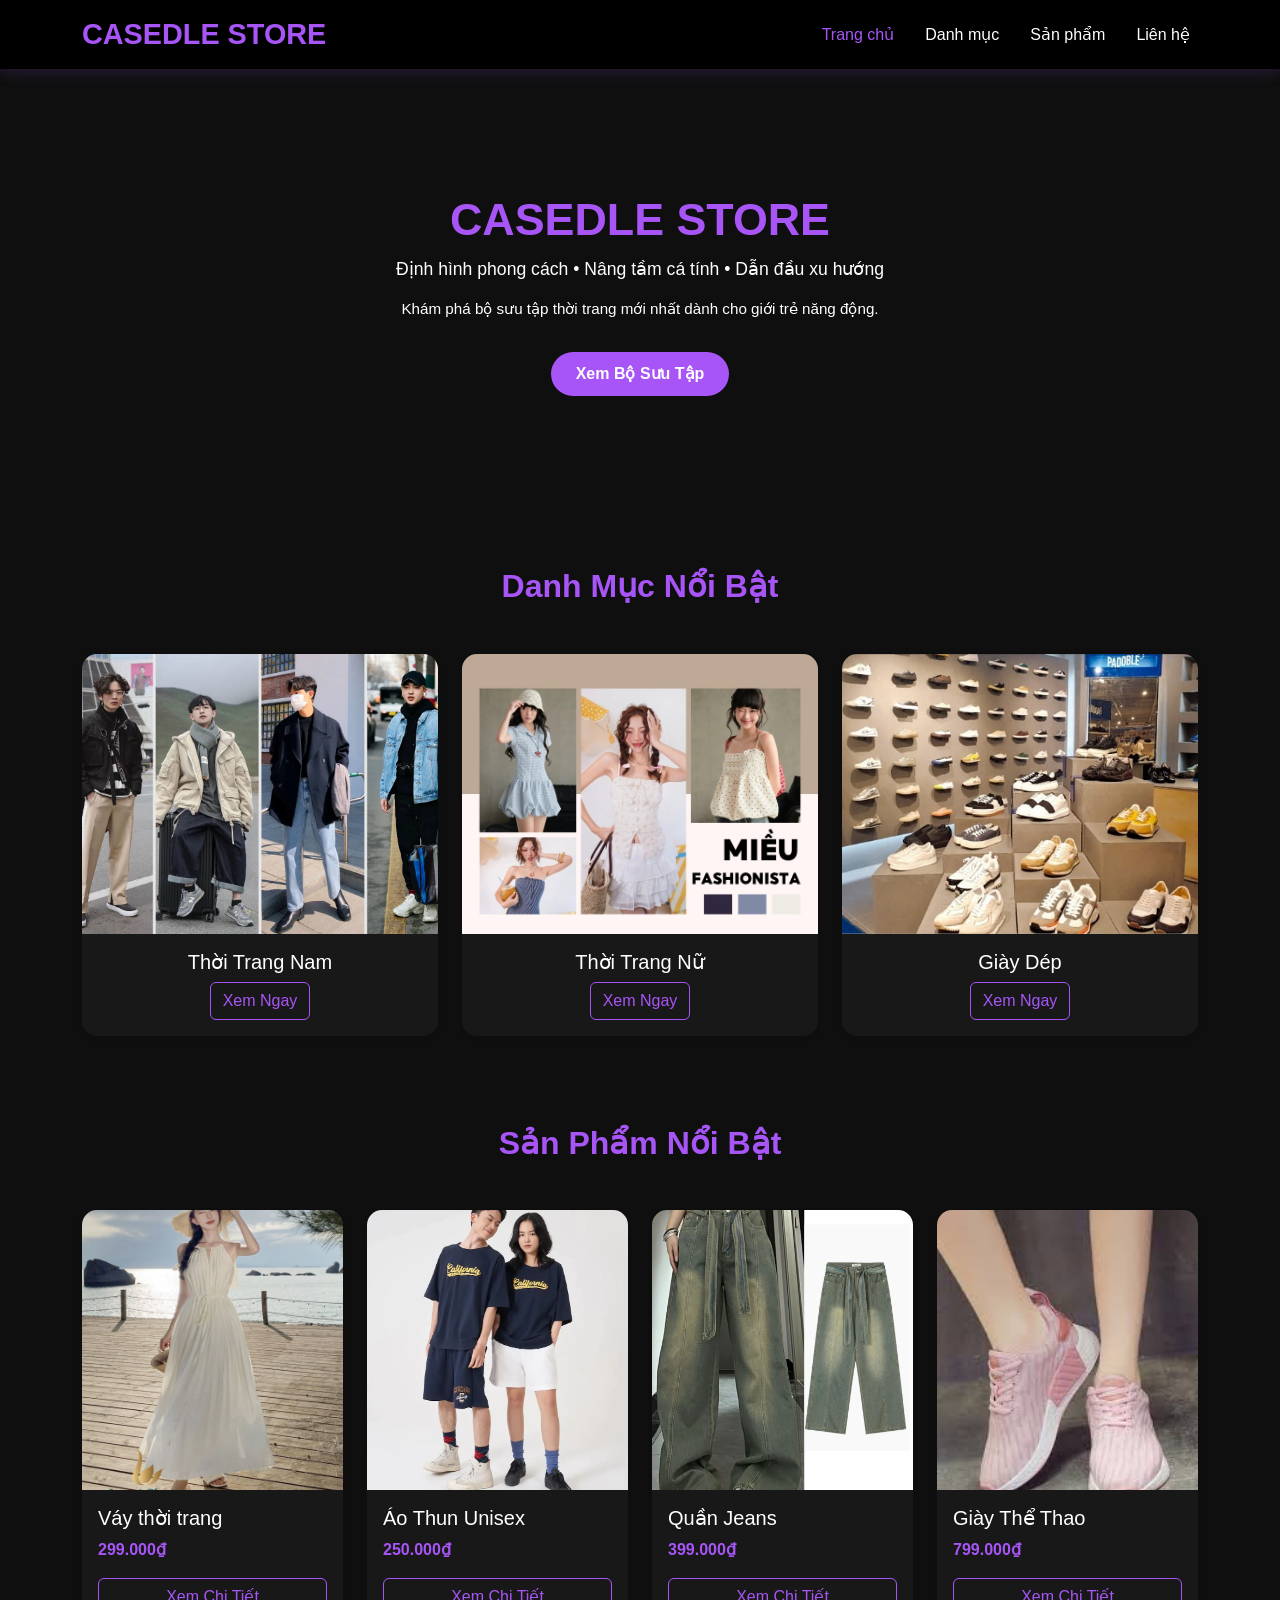
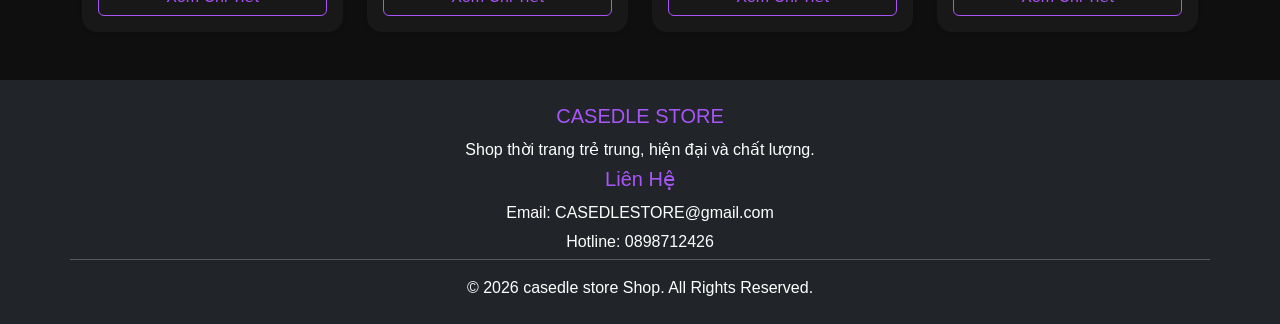
==== index.html @ e2c1ef17 "tr" ====
<!DOCTYPE html>
<html lang="vi">
<head>
    <meta charset="UTF-8">
    <meta name="viewport" content="width=device-width, initial-scale=1.0">
    <title> CASEDLE STORE</title>

    <link href="https://cdn.jsdelivr.net/npm/bootstrap@5.3.8/dist/css/bootstrap.min.css" rel="stylesheet">
    <link rel="stylesheet" href="css/style1.css">
</head>
<body>

<!-- Navbar -->
<nav class="navbar navbar-expand-lg navbar-dark bg-dark sticky-top">
    <div class="container">
        <a class="navbar-brand fw-bold" href="index.html"> CASEDLE STORE</a>

        <button class="navbar-toggler" type="button" data-bs-toggle="collapse" data-bs-target="#menu">
            <span class="navbar-toggler-icon"></span>
        </button>

        <div class="collapse navbar-collapse" id="menu">
            <ul class="navbar-nav ms-auto">
                <li class="nav-item">
                    <a class="nav-link active" href="index.html">Trang chủ</a>
                </li>

                <li class="nav-item">
                    <a class="nav-link" href="danhmuc.html">Danh mục</a>
                </li>

                <li class="nav-item">
                    <a class="nav-link" href="sanpham.html">Sản phẩm</a>
                </li>

                <li class="nav-item">
                    <a class="nav-link" href="lienhe.html">Liên hệ</a>
                </li>
            </ul>
        </div>
    </div>
</nav>

<!-- Banner -->
<section class="hero">
    <div class="container">
        <h1 class="display-2 fw-bold">CASEDLE STORE</h1>

        <p class="lead">
            Định hình phong cách • Nâng tầm cá tính • Dẫn đầu xu hướng
        </p>

        <p>
            Khám phá bộ sưu tập thời trang mới nhất dành cho giới trẻ năng động.
        </p>

        <a href="sanpham.html" class="btn btn-warning btn-lg mt-3">
            Xem Bộ Sưu Tập
        </a>
    </div>
</section>


<!-- Danh mục nổi bật -->
<section class="container py-5">
    <h2 class="text-center mb-5">Danh Mục Nổi Bật</h2>

    <div class="row g-4">

        <div class="col-md-4">
            <div class="card shadow-sm h-100">
                <img src="assets/images/1.webp"
                     class="card-img-top"
                     alt="Thời Trang Nam">

                <div class="card-body text-center">
                    <h5>Thời Trang Nam</h5>
                    <a href="sanpham.html" class="btn btn-dark">
                        Xem Ngay
                    </a>
                </div>
            </div>
        </div>

        <div class="col-md-4">
            <div class="card shadow-sm h-100">
                <img src="assets/images/2.jpg"
                     class="card-img-top"
                     alt="Áo Nữ">

                <div class="card-body text-center">
                    <h5>Thời Trang Nữ</h5>
                    <a href="sanpham.html" class="btn btn-dark">
                        Xem Ngay
                    </a>
                </div>
            </div>
        </div>

        <div class="col-md-4">
            <div class="card shadow-sm h-100">
                <img src="assets/images/3.jpg"
                     class="card-img-top"
                     alt="Giày">

                <div class="card-body text-center">
                    <h5>Giày Dép</h5>
                    <a href="sanpham.html" class="btn btn-dark">
                        Xem Ngay
                    </a>
                </div>
            </div>
        </div>

    </div>
</section>

<!-- Sản phẩm nổi bật -->
<section class="container pb-5">
    <h2 class="text-center mb-5">Sản Phẩm Nổi Bật</h2>

    <div class="row g-4">

        <div class="col-lg-3 col-md-6">
            <div class="card h-100 shadow-sm">
                <img src="assets/images/4.jpg"
                     class="card-img-top">

                <div class="card-body">
                    <h5>Váy thời trang</h5>
                    <p class="text-danger fw-bold">299.000₫</p>

                    <a href="chitiet.html" class="btn btn-outline-dark w-100">
                        Xem Chi Tiết
                    </a>
                </div>
            </div>
        </div>

        <div class="col-lg-3 col-md-6">
            <div class="card h-100 shadow-sm">
                <img src="assets/images/5.webp"
                     class="card-img-top">

                <div class="card-body">
                    <h5>Áo Thun Unisex</h5>
                    <p class="text-danger fw-bold">250.000₫</p>

                    <a href="chitiet.html" class="btn btn-outline-dark w-100">
                        Xem Chi Tiết
                    </a>
                </div>
            </div>
        </div>

        <div class="col-lg-3 col-md-6">
            <div class="card h-100 shadow-sm">
                <img src="assets/images/6.jpg"
                     class="card-img-top">

                <div class="card-body">
                    <h5>Quần Jeans</h5>
                    <p class="text-danger fw-bold">399.000₫</p>

                    <a href="chitiet.html" class="btn btn-outline-dark w-100">
                        Xem Chi Tiết
                    </a>
                </div>
            </div>
        </div>

        <div class="col-lg-3 col-md-6">
            <div class="card h-100 shadow-sm">
                <img src="assets/images/7.jfif"
                     class="card-img-top">

                <div class="card-body">
                    <h5>Giày Thể Thao</h5>
                    <p class="text-danger fw-bold">799.000₫</p>

                    <a href="chitiet.html" class="btn btn-outline-dark w-100">
                        Xem Chi Tiết
                    </a>
                </div>
            </div>
        </div>

    </div>
</section>

<!-- Footer -->
<footer class="bg-dark text-white py-4">
    <div class="container">

        <div class="row">

            <div class="col-md-4">
                <h5>CASEDLE STORE</h5>  
                <p>Shop thời trang trẻ trung, hiện đại và chất lượng.</p>
                <h5>Liên Hệ</h5>
               
                <p>Email: CASEDLESTORE@gmail.com</p>
                <p>Hotline: 0898712426</p>
            </div>
        <hr>

        <div class="text-center">
            © 2026 casedle store Shop. All Rights Reserved.
        </div>

    </div>
</footer>

<script src="https://cdn.jsdelivr.net/npm/bootstrap@5.3.8/dist/js/bootstrap.bundle.min.js"></script>

</body>
</html>
---- css/style1.css ----
/* ==================== TOÀN TRANG ==================== */
*{
    margin:0;
    padding:0;
    box-sizing:border-box;
}

body{
    font-family:'Segoe UI',sans-serif;
    background:#0f0f0f;
    color:white;
}

/* ==================== NAVBAR ==================== */
.navbar{
    background:#000 !important;
    box-shadow:0 2px 15px rgba(168,85,247,.2);
}

.navbar-brand{
    color:#a855f7 !important;
    font-size:1.8rem;
    font-weight:bold;
}

.nav-link{
    color:white !important;
    margin-left:15px;
    transition:.3s;
}

.nav-link:hover,
.nav-link.active{
    color:#a855f7 !important;
}

/* ==================== HERO ==================== */
.hero{
    min-height: 50vh; /* trước là 90vh */
    display: flex;
    justify-content: center;
    align-items: center;
    text-align: center;
    padding: 40px 20px;
}

.hero h1{
    font-size: 2.8rem; /* nhỏ hơn */
    color: #a855f7;
}

.hero .lead{
    font-size: 1.1rem;
    margin-top: 10px;
}

.hero p{
    font-size: 0.95rem;
    margin-bottom: 15px;
}

.hero .btn{
    padding: 10px 25px;
    font-size: 1rem;
}

/* ==================== NÚT ==================== */
.btn-warning{
    background:#a855f7;
    border:none;
    color:white;
    font-weight:bold;
    padding:12px 30px;
    border-radius:30px;
}

.btn-warning:hover{
    background:#9333ea;
    transform:translateY(-3px);
}

/* ==================== TIÊU ĐỀ ==================== */
h2{
    color:#a855f7;
    font-weight:bold;
}

/* ==================== CARD ==================== */
.card{
    background:#181818;
    border:none;
    border-radius:15px;
    overflow:hidden;
    transition:.4s;
}

.card:hover{
    transform:translateY(-10px);
    box-shadow:0 0 25px rgba(168,85,247,.4);
}

.card img{
    height:280px;
    object-fit:cover;
}

.card-body{
    color:white;
}

.card h5{
    color:#fff;
}

.text-danger{
    color:#a855f7 !important;
}

/* ==================== NÚT CARD ==================== */
.btn-dark,
.btn-outline-dark{
    border:1px solid #a855f7;
    color:#a855f7;
    background:transparent;
}

.btn-dark:hover,
.btn-outline-dark:hover{
    background:#a855f7;
    color:white;
}

/* ==================== DANH MỤC ==================== */
section{
    padding-top:40px;
}

/* ==================== FOOTER ==================== */
footer{
    background: #000;
    color: white;
    text-align: center;
    padding: 30px 0;
}

footer .col-md-4{
    margin: auto;
}

footer h5{
    color: #a855f7;
    margin-bottom: 10px;
}

footer p{
    margin-bottom: 5px;
}
/* ==================== RESPONSIVE ==================== */
@media(max-width:768px){

    .hero h1{
        font-size:2.5rem;
    }

    .hero .lead{
        font-size:1rem;
    }

    .card img{
        height:220px;
    }
}
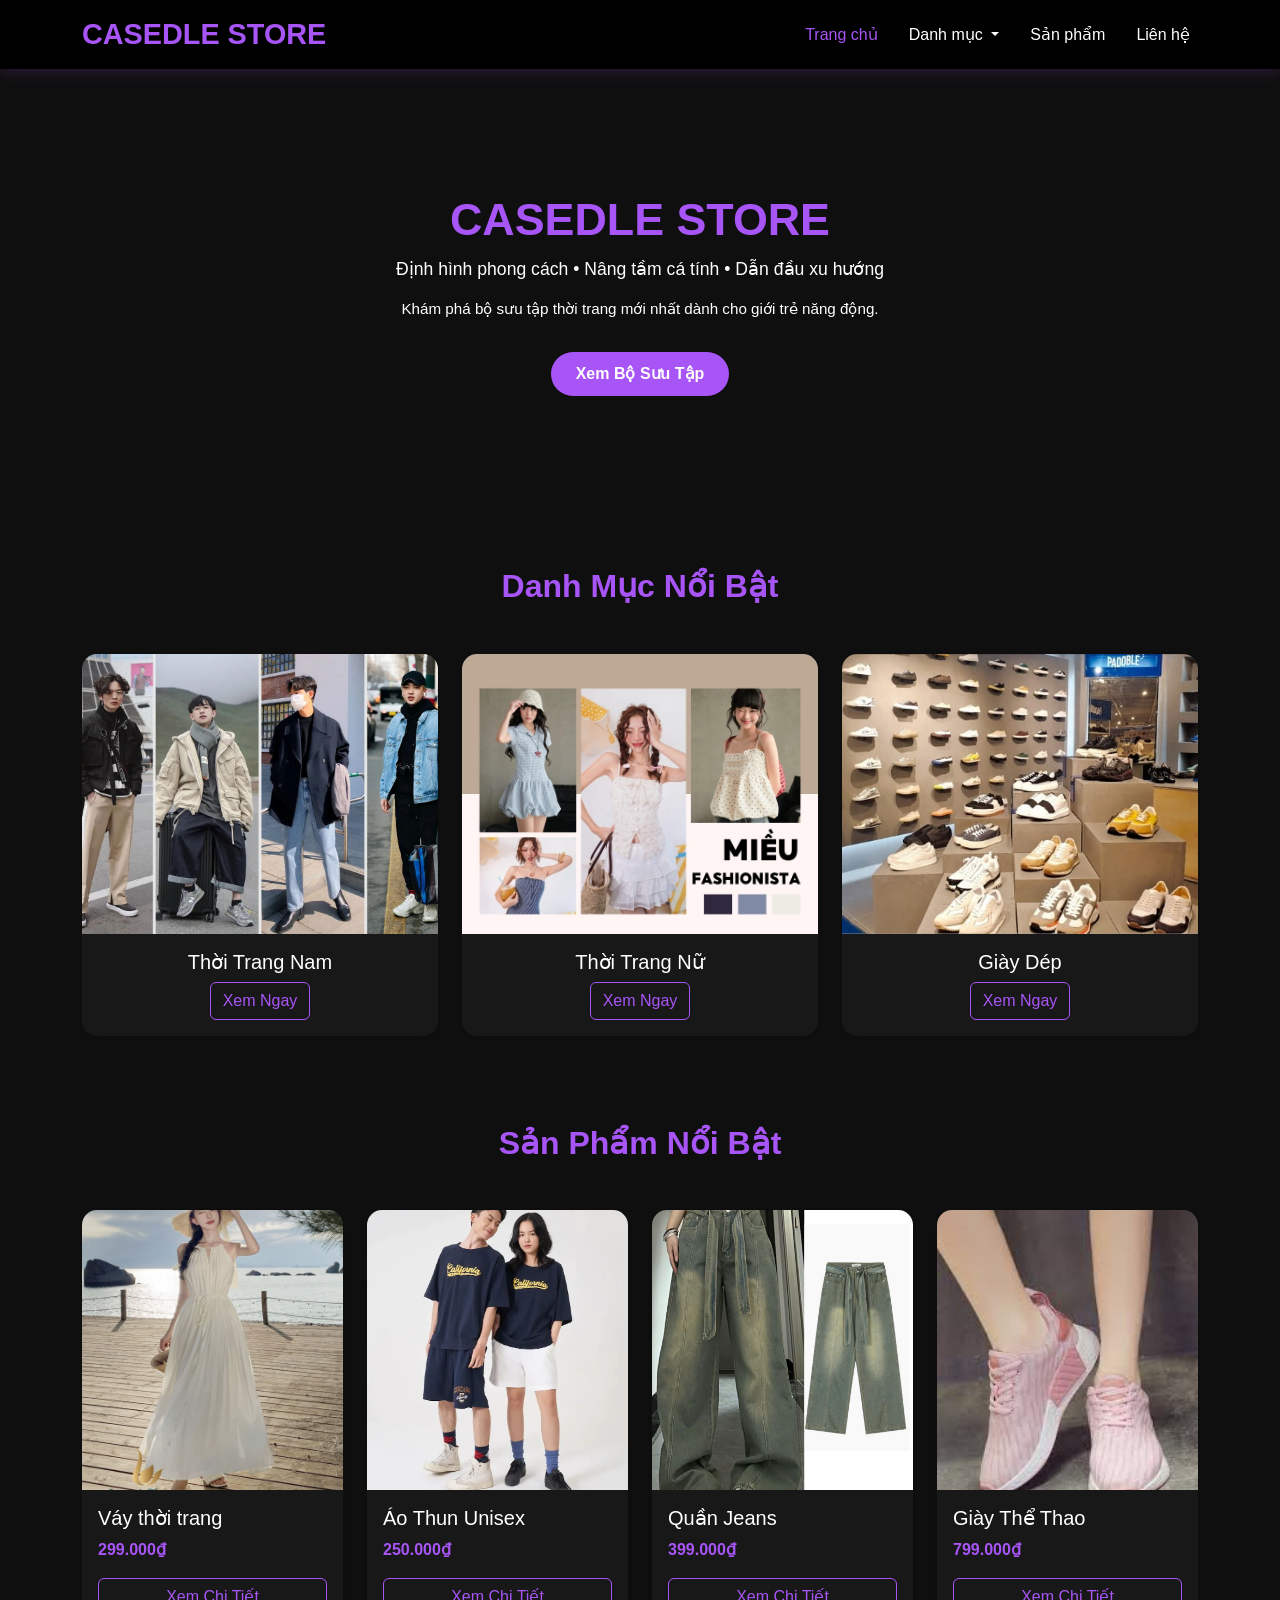
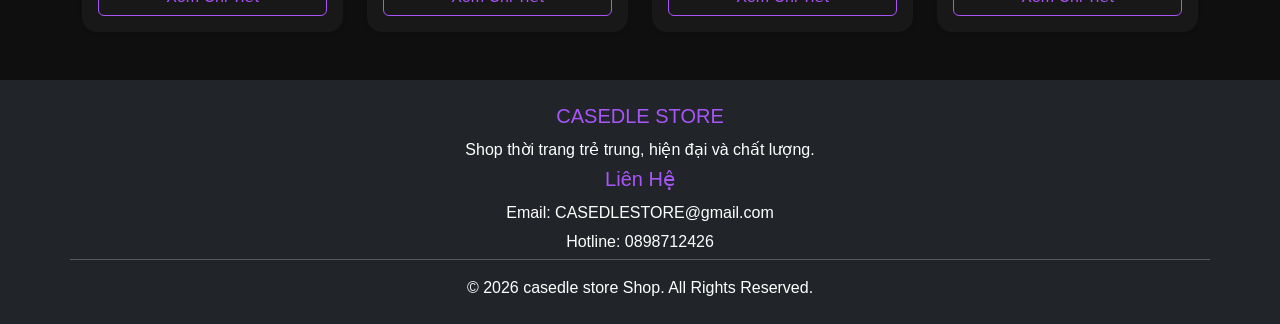
==== commit c700d1bb: "t" ====
--- a/index.html
+++ b/index.html
@@ -25,10 +25,40 @@
                     <a class="nav-link active" href="index.html">Trang chủ</a>
                 </li>
 
-                <li class="nav-item">
-                    <a class="nav-link" href="danhmuc.html">Danh mục</a>
-                </li>
-
+               <li class="nav-item dropdown">
+                     <a class="nav-link dropdown-toggle"
+                             href="#"
+                            role="button"
+                            data-bs-toggle="dropdown">
+                                Danh mục
+                    </a>
+
+                        <ul class="dropdown-menu">
+                            <li>
+                                <a class="dropdown-item" href="thoitrangnam.html">
+                                    Thời Trang Nam
+                                </a>
+                            </li>
+
+                            <li>
+                                <a class="dropdown-item" href="thoitrangnu.html">
+                                    Thời Trang Nữ
+                                </a>
+                            </li>
+
+                            <li>
+                                <a class="dropdown-item" href="giaydep.html">
+                                    Giày Dép
+                                </a>
+                            </li>
+
+                            <li>
+                                <a class="dropdown-item" href="phukien.html">
+                                    Phụ Kiện
+                                </a>
+                            </li>
+                        </ul>
+                    </li>
                 <li class="nav-item">
                     <a class="nav-link" href="sanpham.html">Sản phẩm</a>
                 </li>
@@ -41,7 +71,7 @@
     </div>
 </nav>
 
-<!-- Banner -->
+
 <section class="hero">
     <div class="container">
         <h1 class="display-2 fw-bold">CASEDLE STORE</h1>
--- a/css/style1.css
+++ b/css/style1.css
@@ -1,4 +1,4 @@
-/* ==================== TOÀN TRANG ==================== */
+
 *{
     margin:0;
     padding:0;
@@ -11,7 +11,6 @@
     color:white;
 }
 
-/* ==================== NAVBAR ==================== */
 .navbar{
     background:#000 !important;
     box-shadow:0 2px 15px rgba(168,85,247,.2);
@@ -34,9 +33,8 @@
     color:#a855f7 !important;
 }
 
-/* ==================== HERO ==================== */
 .hero{
-    min-height: 50vh; /* trước là 90vh */
+    min-height: 50vh; 
     display: flex;
     justify-content: center;
     align-items: center;
@@ -45,7 +43,7 @@
 }
 
 .hero h1{
-    font-size: 2.8rem; /* nhỏ hơn */
+    font-size: 2.8rem; 
     color: #a855f7;
 }
 
@@ -64,7 +62,7 @@
     font-size: 1rem;
 }
 
-/* ==================== NÚT ==================== */
+
 .btn-warning{
     background:#a855f7;
     border:none;
@@ -79,13 +77,13 @@
     transform:translateY(-3px);
 }
 
-/* ==================== TIÊU ĐỀ ==================== */
+
 h2{
     color:#a855f7;
     font-weight:bold;
 }
 
-/* ==================== CARD ==================== */
+
 .card{
     background:#181818;
     border:none;
@@ -116,7 +114,6 @@
     color:#a855f7 !important;
 }
 
-/* ==================== NÚT CARD ==================== */
 .btn-dark,
 .btn-outline-dark{
     border:1px solid #a855f7;
@@ -130,12 +127,12 @@
     color:white;
 }
 
-/* ==================== DANH MỤC ==================== */
+
 section{
     padding-top:40px;
 }
 
-/* ==================== FOOTER ==================== */
+
 footer{
     background: #000;
     color: white;
@@ -155,7 +152,6 @@
 footer p{
     margin-bottom: 5px;
 }
-/* ==================== RESPONSIVE ==================== */
 @media(max-width:768px){
 
     .hero h1{
@@ -169,4 +165,17 @@
     .card img{
         height:220px;
     }
+}
+.dropdown-menu{
+    background:#111;
+    border:1px solid #a855f7;
+}
+
+.dropdown-item{
+    color:white;
+}
+
+.dropdown-item:hover{
+    background:#a855f7;
+    color:white;
 }
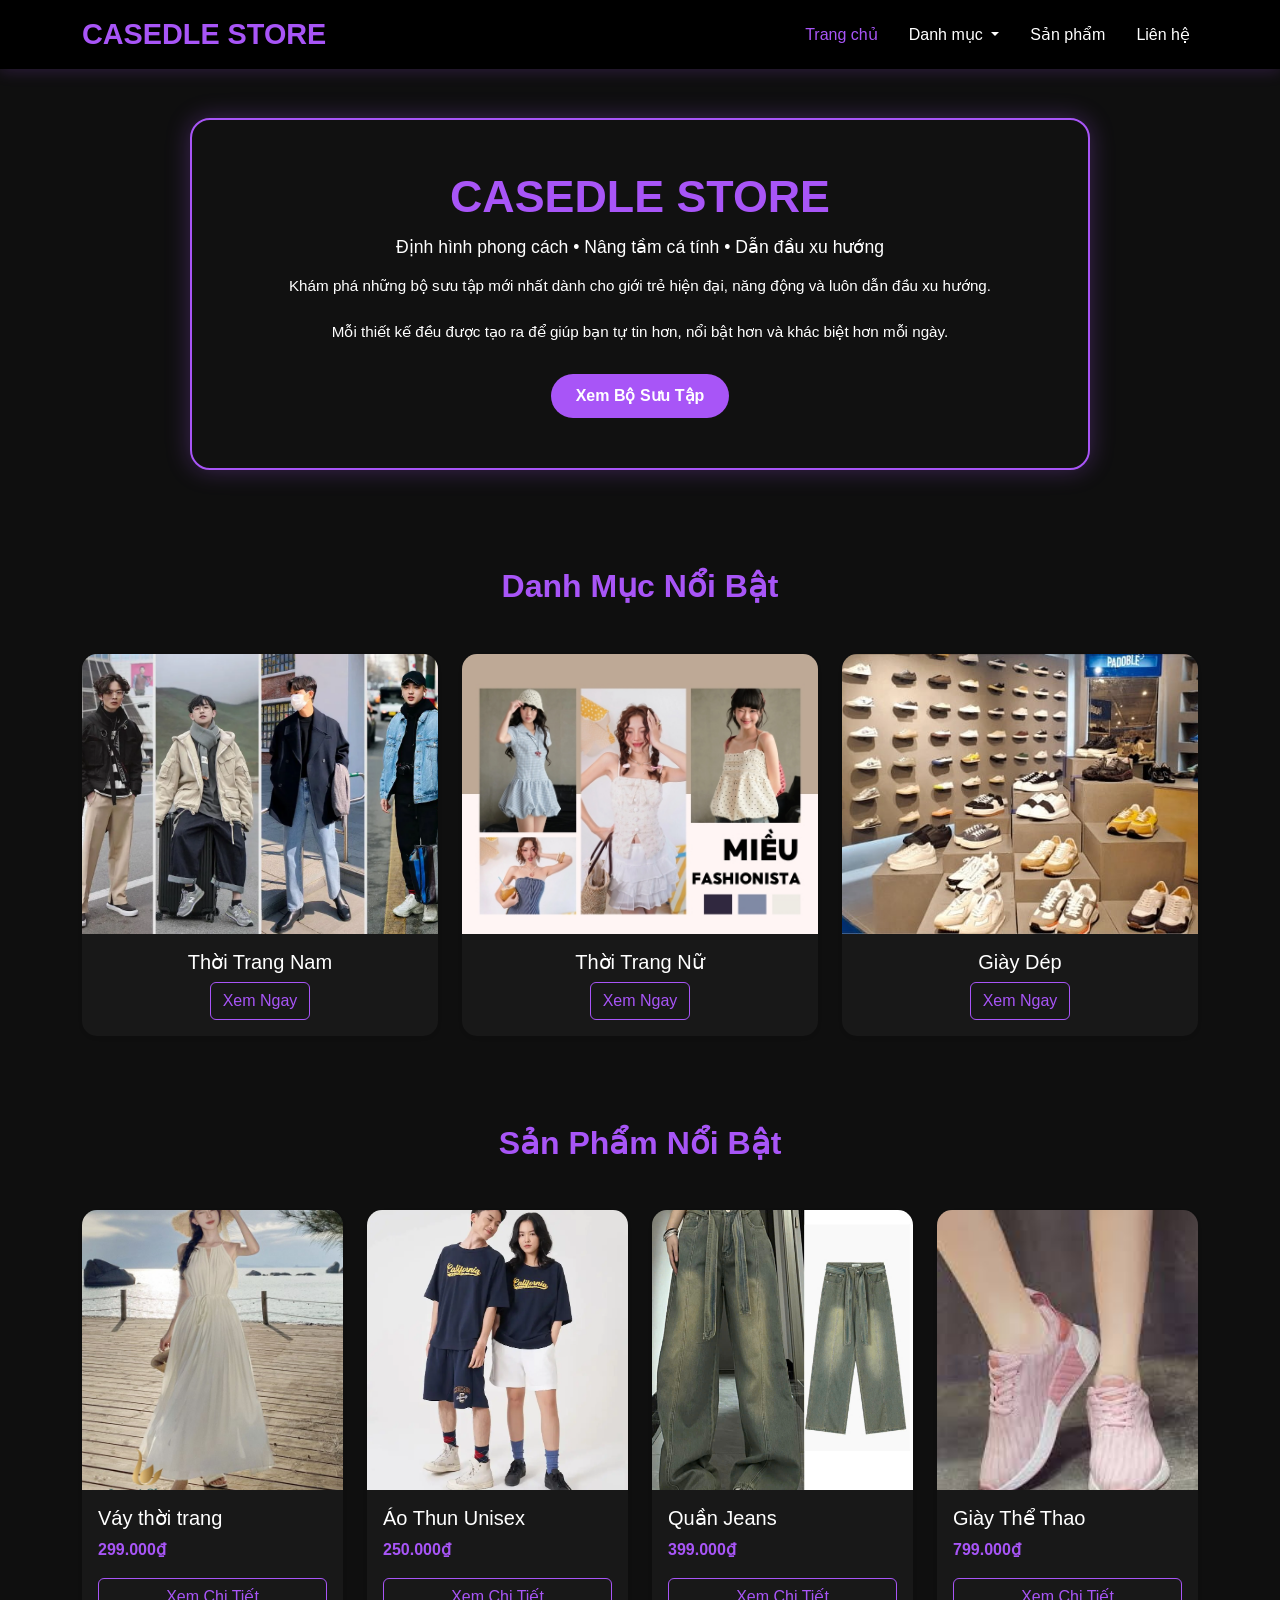
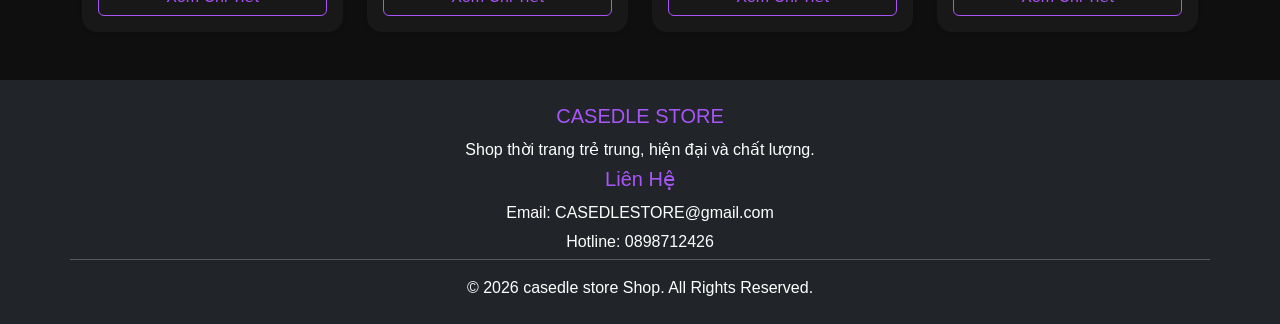
==== commit bdde7326: "r" ====
--- a/index.html
+++ b/index.html
@@ -64,7 +64,7 @@
                 </li>
 
                 <li class="nav-item">
-                    <a class="nav-link" href="lienhe.html">Liên hệ</a>
+                 <a class="nav-link" href="html/lienhe.html">Liên hệ</a>
                 </li>
             </ul>
         </div>
@@ -81,7 +81,8 @@
         </p>
 
         <p>
-            Khám phá bộ sưu tập thời trang mới nhất dành cho giới trẻ năng động.
+            Khám phá những bộ sưu tập mới nhất dành cho giới trẻ hiện đại, năng động và luôn dẫn đầu xu hướng.</br></br>
+            Mỗi thiết kế đều được tạo ra để giúp bạn tự tin hơn, nổi bật hơn và khác biệt hơn mỗi ngày.
         </p>
 
         <a href="sanpham.html" class="btn btn-warning btn-lg mt-3">
--- a/css/style1.css
+++ b/css/style1.css
@@ -40,6 +40,14 @@
     align-items: center;
     text-align: center;
     padding: 40px 20px;
+}
+.hero .container{
+    background: #111;
+    padding: 50px 30px;
+    border-radius: 20px;
+    border: 2px solid #a855f7;
+    box-shadow: 0 0 25px rgba(168,85,247,0.3);
+    max-width: 900px;
 }
 
 .hero h1{
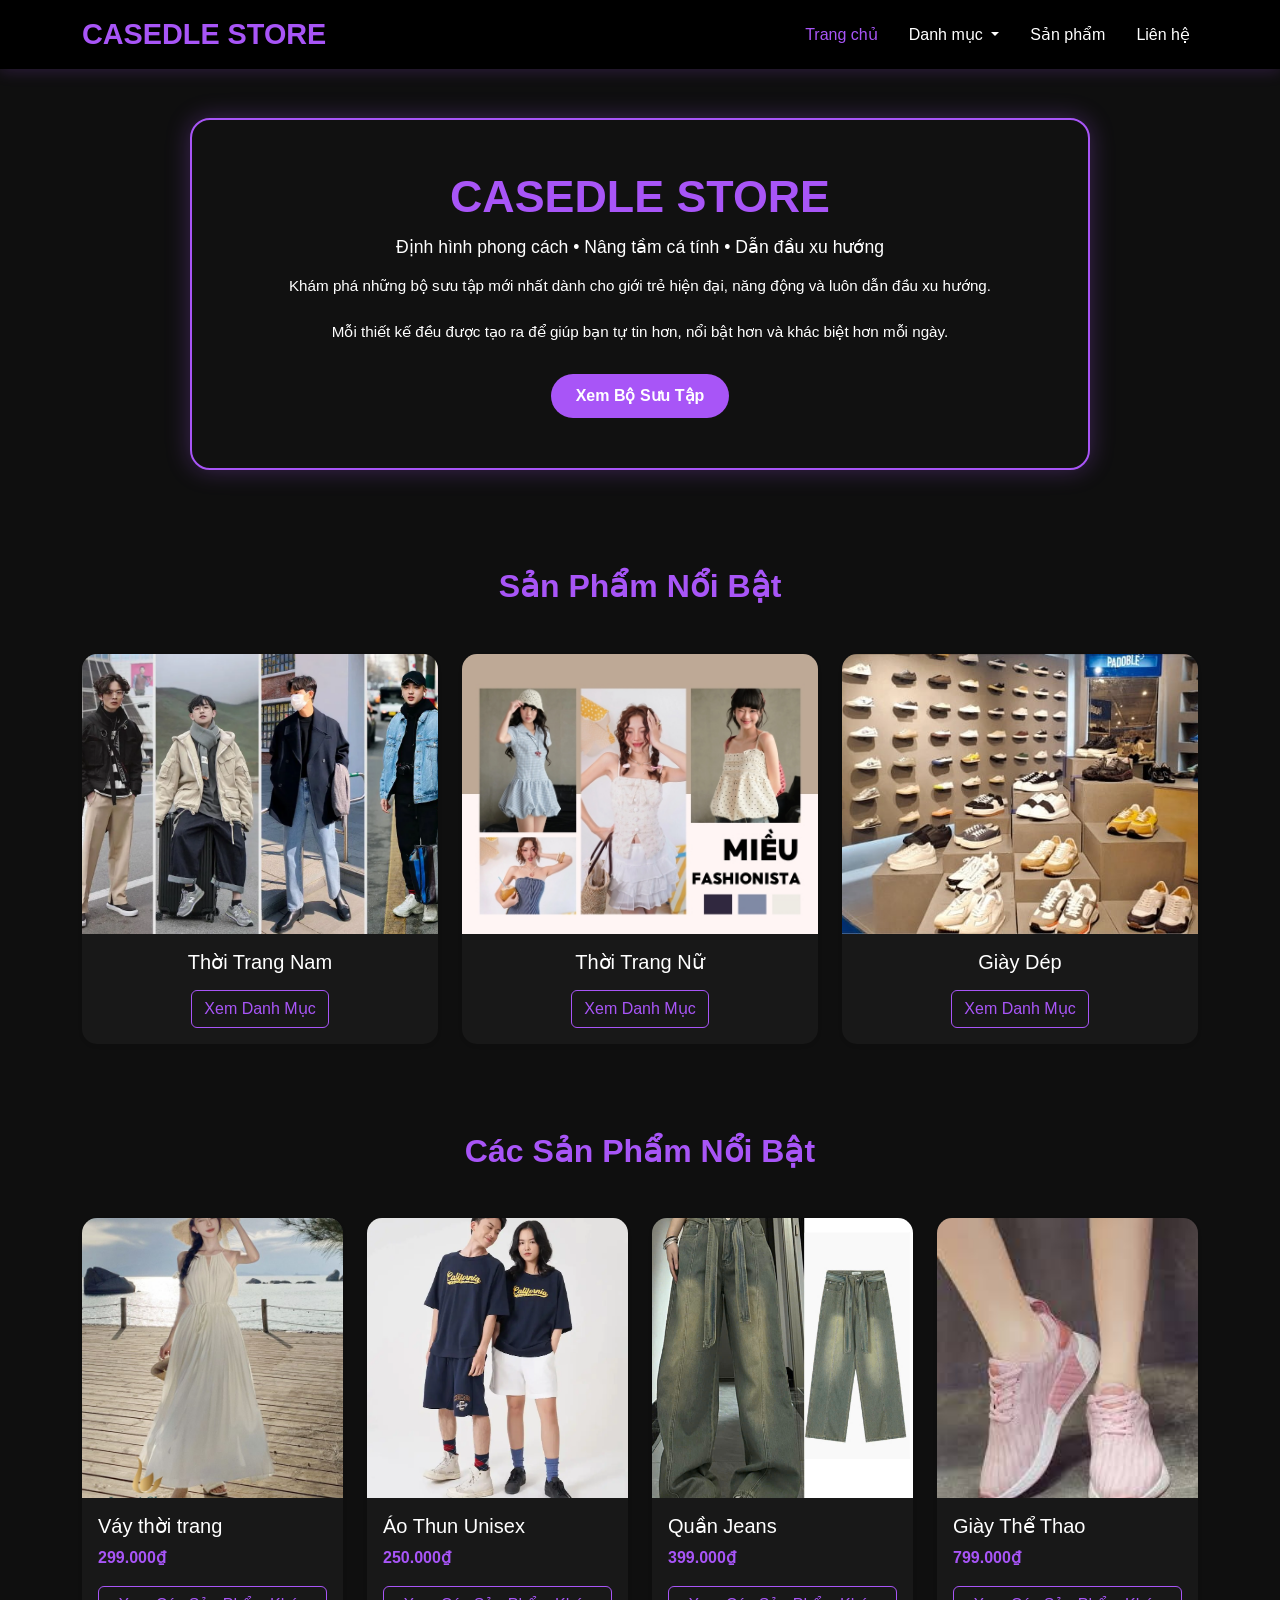
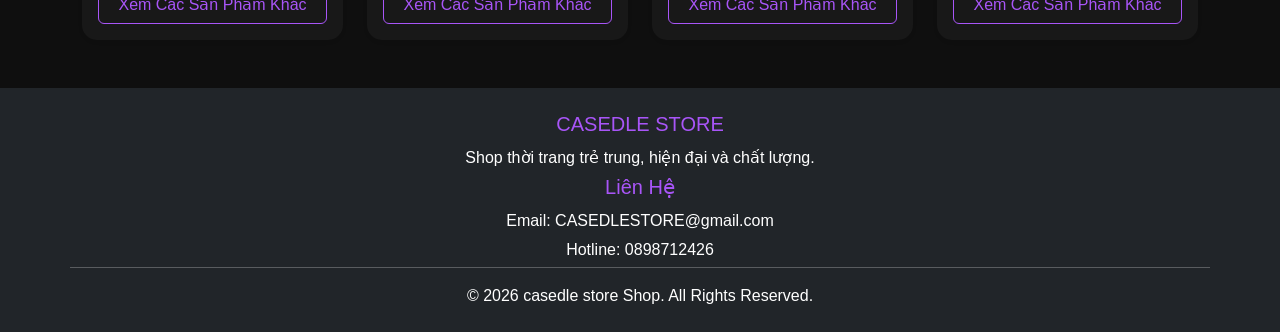
==== commit e88be11c: "y" ====
--- a/index.html
+++ b/index.html
@@ -60,7 +60,7 @@
                         </ul>
                     </li>
                 <li class="nav-item">
-                    <a class="nav-link" href="sanpham.html">Sản phẩm</a>
+                    <a class="nav-link" href="html/sanpham.html">Sản phẩm</a>
                 </li>
 
                 <li class="nav-item">
@@ -94,131 +94,158 @@
 
 <!-- Danh mục nổi bật -->
 <section class="container py-5">
-    <h2 class="text-center mb-5">Danh Mục Nổi Bật</h2>
+
+    <h2 class="text-center mb-5">Sản Phẩm Nổi Bật</h2>
 
     <div class="row g-4">
 
+        <!-- THỜI TRANG NAM -->
         <div class="col-md-4">
-            <div class="card shadow-sm h-100">
-                <img src="assets/images/1.webp"
-                     class="card-img-top"
-                     alt="Thời Trang Nam">
-
-                <div class="card-body text-center">
-                    <h5>Thời Trang Nam</h5>
-                    <a href="sanpham.html" class="btn btn-dark">
-                        Xem Ngay
-                    </a>
-                </div>
-            </div>
-        </div>
-
+
+            <a href="danhmuc.html" class="text-decoration-none text-dark d-block">
+
+                <div class="card shadow-sm h-100">
+
+                    <img src="assets/images/1.webp"
+                         class="card-img-top"
+                         alt="Thời Trang Nam">
+
+                    <div class="card-body text-center">
+                        <h5>Thời Trang Nam</h5>
+                        <span class="btn btn-dark mt-2">Xem Danh Mục</span>
+                    </div>
+
+                </div>
+
+            </a>
+
+        </div>
+
+        <!-- THỜI TRANG NỮ -->
         <div class="col-md-4">
-            <div class="card shadow-sm h-100">
-                <img src="assets/images/2.jpg"
-                     class="card-img-top"
-                     alt="Áo Nữ">
-
-                <div class="card-body text-center">
-                    <h5>Thời Trang Nữ</h5>
-                    <a href="sanpham.html" class="btn btn-dark">
-                        Xem Ngay
-                    </a>
-                </div>
-            </div>
-        </div>
-
+
+            <a href="danhmuc.html" class="text-decoration-none text-dark d-block">
+
+                <div class="card shadow-sm h-100">
+
+                    <img src="assets/images/2.jpg"
+                         class="card-img-top"
+                         alt="Áo Nữ">
+
+                    <div class="card-body text-center">
+                        <h5>Thời Trang Nữ</h5>
+                        <span class="btn btn-dark mt-2">Xem Danh Mục</span>
+                    </div>
+
+                </div>
+
+            </a>
+
+        </div>
+
+        <!-- GIÀY DÉP -->
         <div class="col-md-4">
-            <div class="card shadow-sm h-100">
-                <img src="assets/images/3.jpg"
-                     class="card-img-top"
-                     alt="Giày">
-
-                <div class="card-body text-center">
-                    <h5>Giày Dép</h5>
-                    <a href="sanpham.html" class="btn btn-dark">
-                        Xem Ngay
-                    </a>
-                </div>
-            </div>
-        </div>
-
-    </div>
+
+            <a href="danhmuc.html" class="text-decoration-none text-dark d-block">
+
+                <div class="card shadow-sm h-100">
+
+                    <img src="assets/images/3.jpg"
+                         class="card-img-top"
+                         alt="Giày Dép">
+
+                    <div class="card-body text-center">
+                        <h5>Giày Dép</h5>
+                        <span class="btn btn-dark mt-2">Xem Danh Mục</span>
+                    </div>
+
+                </div>
+
+            </a>
+
+        </div>
+
+    </div>
+
 </section>
-
 <!-- Sản phẩm nổi bật -->
 <section class="container pb-5">
-    <h2 class="text-center mb-5">Sản Phẩm Nổi Bật</h2>
+
+    <h2 class="text-center mb-5">Các Sản Phẩm Nổi Bật</h2>
 
     <div class="row g-4">
 
         <div class="col-lg-3 col-md-6">
             <div class="card h-100 shadow-sm">
-                <img src="assets/images/4.jpg"
-                     class="card-img-top">
+
+                <img src="assets/images/4.jpg" class="card-img-top">
 
                 <div class="card-body">
                     <h5>Váy thời trang</h5>
                     <p class="text-danger fw-bold">299.000₫</p>
 
-                    <a href="chitiet.html" class="btn btn-outline-dark w-100">
-                        Xem Chi Tiết
-                    </a>
-                </div>
-            </div>
-        </div>
-
-        <div class="col-lg-3 col-md-6">
-            <div class="card h-100 shadow-sm">
-                <img src="assets/images/5.webp"
-                     class="card-img-top">
+                    <a href="html/sanpham.html" class="btn btn-outline-dark w-100">
+                        Xem Các Sản Phẩm Khác
+                    </a>
+                </div>
+
+            </div>
+        </div>
+
+        <div class="col-lg-3 col-md-6">
+            <div class="card h-100 shadow-sm">
+
+                <img src="assets/images/5.webp" class="card-img-top">
 
                 <div class="card-body">
                     <h5>Áo Thun Unisex</h5>
                     <p class="text-danger fw-bold">250.000₫</p>
 
-                    <a href="chitiet.html" class="btn btn-outline-dark w-100">
-                        Xem Chi Tiết
-                    </a>
-                </div>
-            </div>
-        </div>
-
-        <div class="col-lg-3 col-md-6">
-            <div class="card h-100 shadow-sm">
-                <img src="assets/images/6.jpg"
-                     class="card-img-top">
+                    <a href="html/sanpham.html" class="btn btn-outline-dark w-100">
+                        Xem Các Sản Phẩm Khác
+                    </a>
+                </div>
+
+            </div>
+        </div>
+
+        <div class="col-lg-3 col-md-6">
+            <div class="card h-100 shadow-sm">
+
+                <img src="assets/images/6.jpg" class="card-img-top">
 
                 <div class="card-body">
                     <h5>Quần Jeans</h5>
                     <p class="text-danger fw-bold">399.000₫</p>
 
-                    <a href="chitiet.html" class="btn btn-outline-dark w-100">
-                        Xem Chi Tiết
-                    </a>
-                </div>
-            </div>
-        </div>
-
-        <div class="col-lg-3 col-md-6">
-            <div class="card h-100 shadow-sm">
-                <img src="assets/images/7.jfif"
-                     class="card-img-top">
+                    <a href="html/sanpham.html" class="btn btn-outline-dark w-100">
+                        Xem Các Sản Phẩm Khác
+                    </a>
+                </div>
+
+            </div>
+        </div>
+
+        <div class="col-lg-3 col-md-6">
+            <div class="card h-100 shadow-sm">
+
+                <img src="assets/images/7.jfif" class="card-img-top">
 
                 <div class="card-body">
                     <h5>Giày Thể Thao</h5>
                     <p class="text-danger fw-bold">799.000₫</p>
 
-                    <a href="chitiet.html" class="btn btn-outline-dark w-100">
-                        Xem Chi Tiết
-                    </a>
-                </div>
-            </div>
-        </div>
-
-    </div>
+                    <a href="html/sanpham.html" class="btn btn-outline-dark w-100">
+                        Xem Các Sản Phẩm Khác
+                    </a>
+                </div>
+
+            </div>
+        </div>
+
+    </div>
+
 </section>
-
 <!-- Footer -->
 <footer class="bg-dark text-white py-4">
     <div class="container">
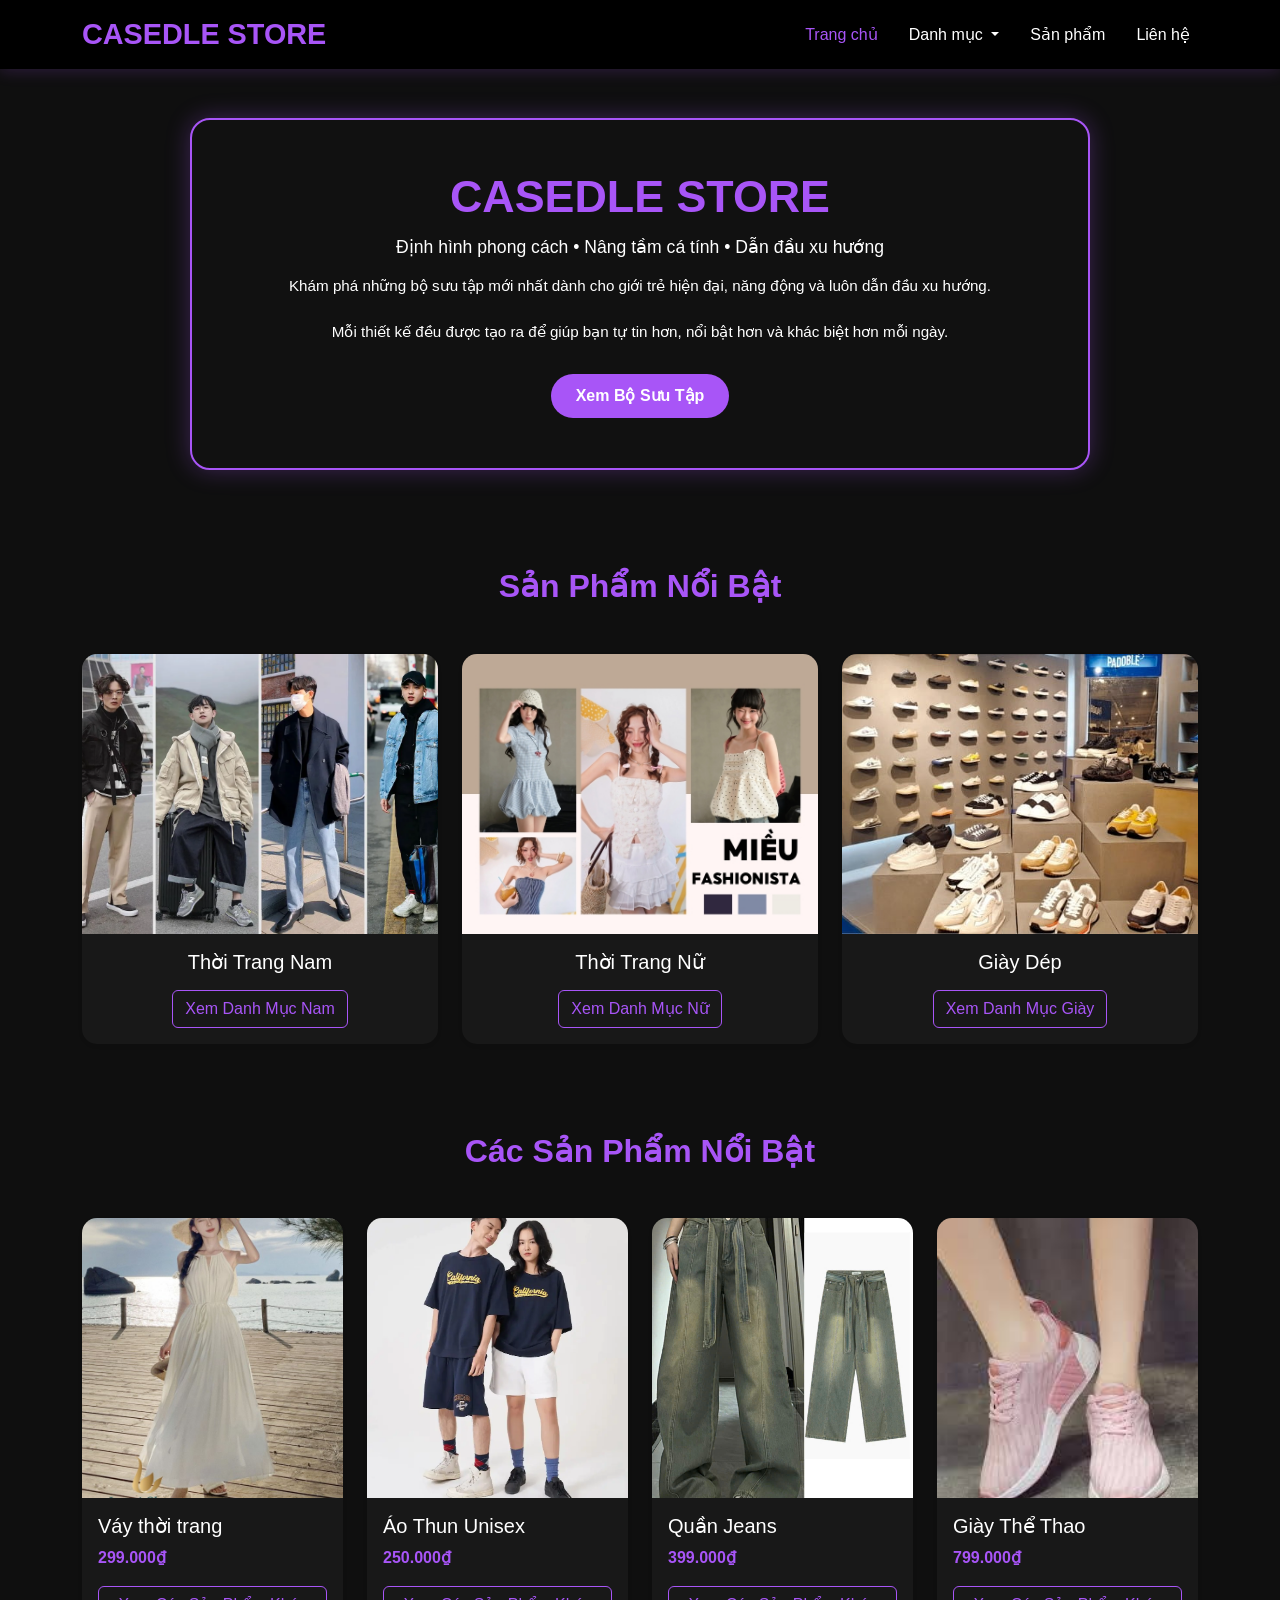
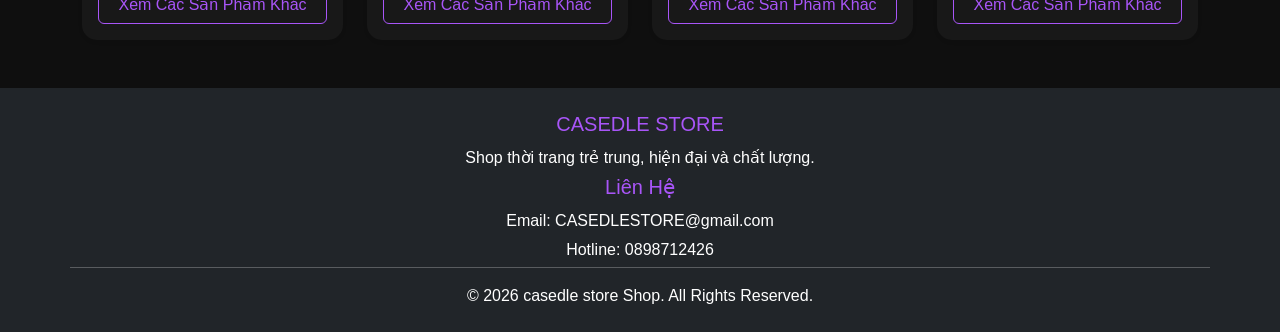
==== commit 434d5cc6: "o" ====
--- a/index.html
+++ b/index.html
@@ -35,36 +35,36 @@
 
                         <ul class="dropdown-menu">
                             <li>
-                                <a class="dropdown-item" href="thoitrangnam.html">
+                                <a class="dropdown-item" href="html/thoitrangnam.html">
                                     Thời Trang Nam
                                 </a>
                             </li>
 
                             <li>
-                                <a class="dropdown-item" href="thoitrangnu.html">
+                                <a class="dropdown-item" href="html/thoitrangnu.html">
                                     Thời Trang Nữ
                                 </a>
                             </li>
 
                             <li>
-                                <a class="dropdown-item" href="giaydep.html">
+                                <a class="dropdown-item" href="html/giaydep.html">
                                     Giày Dép
                                 </a>
                             </li>
 
                             <li>
-                                <a class="dropdown-item" href="phukien.html">
+                                <a class="dropdown-item" href="html/phukien.html">
                                     Phụ Kiện
                                 </a>
                             </li>
                         </ul>
                     </li>
                 <li class="nav-item">
-                    <a class="nav-link" href="html/sanpham.html">Sản phẩm</a>
+                    <a class="nav-link " href="html/sanpham.html">Sản phẩm</a>
                 </li>
 
                 <li class="nav-item">
-                 <a class="nav-link" href="html/lienhe.html">Liên hệ</a>
+                 <a class="nav-link " href="html/lienhe.html">Liên hệ</a>
                 </li>
             </ul>
         </div>
@@ -85,7 +85,7 @@
             Mỗi thiết kế đều được tạo ra để giúp bạn tự tin hơn, nổi bật hơn và khác biệt hơn mỗi ngày.
         </p>
 
-        <a href="sanpham.html" class="btn btn-warning btn-lg mt-3">
+        <a href="html/sanpham.html" class="btn btn-warning btn-lg mt-3">
             Xem Bộ Sưu Tập
         </a>
     </div>
@@ -102,7 +102,7 @@
         <!-- THỜI TRANG NAM -->
         <div class="col-md-4">
 
-            <a href="danhmuc.html" class="text-decoration-none text-dark d-block">
+            <a href="html/thoitrangnam.html" class="text-decoration-none text-dark d-block">
 
                 <div class="card shadow-sm h-100">
 
@@ -112,7 +112,7 @@
 
                     <div class="card-body text-center">
                         <h5>Thời Trang Nam</h5>
-                        <span class="btn btn-dark mt-2">Xem Danh Mục</span>
+                        <span class="btn btn-dark mt-2">Xem Danh Mục Nam</span>
                     </div>
 
                 </div>
@@ -124,7 +124,7 @@
         <!-- THỜI TRANG NỮ -->
         <div class="col-md-4">
 
-            <a href="danhmuc.html" class="text-decoration-none text-dark d-block">
+            <a href="html/thoitrangnu.html" class="text-decoration-none text-dark d-block">
 
                 <div class="card shadow-sm h-100">
 
@@ -134,7 +134,7 @@
 
                     <div class="card-body text-center">
                         <h5>Thời Trang Nữ</h5>
-                        <span class="btn btn-dark mt-2">Xem Danh Mục</span>
+                        <span class="btn btn-dark mt-2">Xem Danh Mục Nữ</span>
                     </div>
 
                 </div>
@@ -146,7 +146,7 @@
         <!-- GIÀY DÉP -->
         <div class="col-md-4">
 
-            <a href="danhmuc.html" class="text-decoration-none text-dark d-block">
+            <a href="html/giaydep.html" class="text-decoration-none text-dark d-block">
 
                 <div class="card shadow-sm h-100">
 
@@ -156,7 +156,7 @@
 
                     <div class="card-body text-center">
                         <h5>Giày Dép</h5>
-                        <span class="btn btn-dark mt-2">Xem Danh Mục</span>
+                        <span class="btn btn-dark mt-2">Xem Danh Mục Giày </span>
                     </div>
 
                 </div>
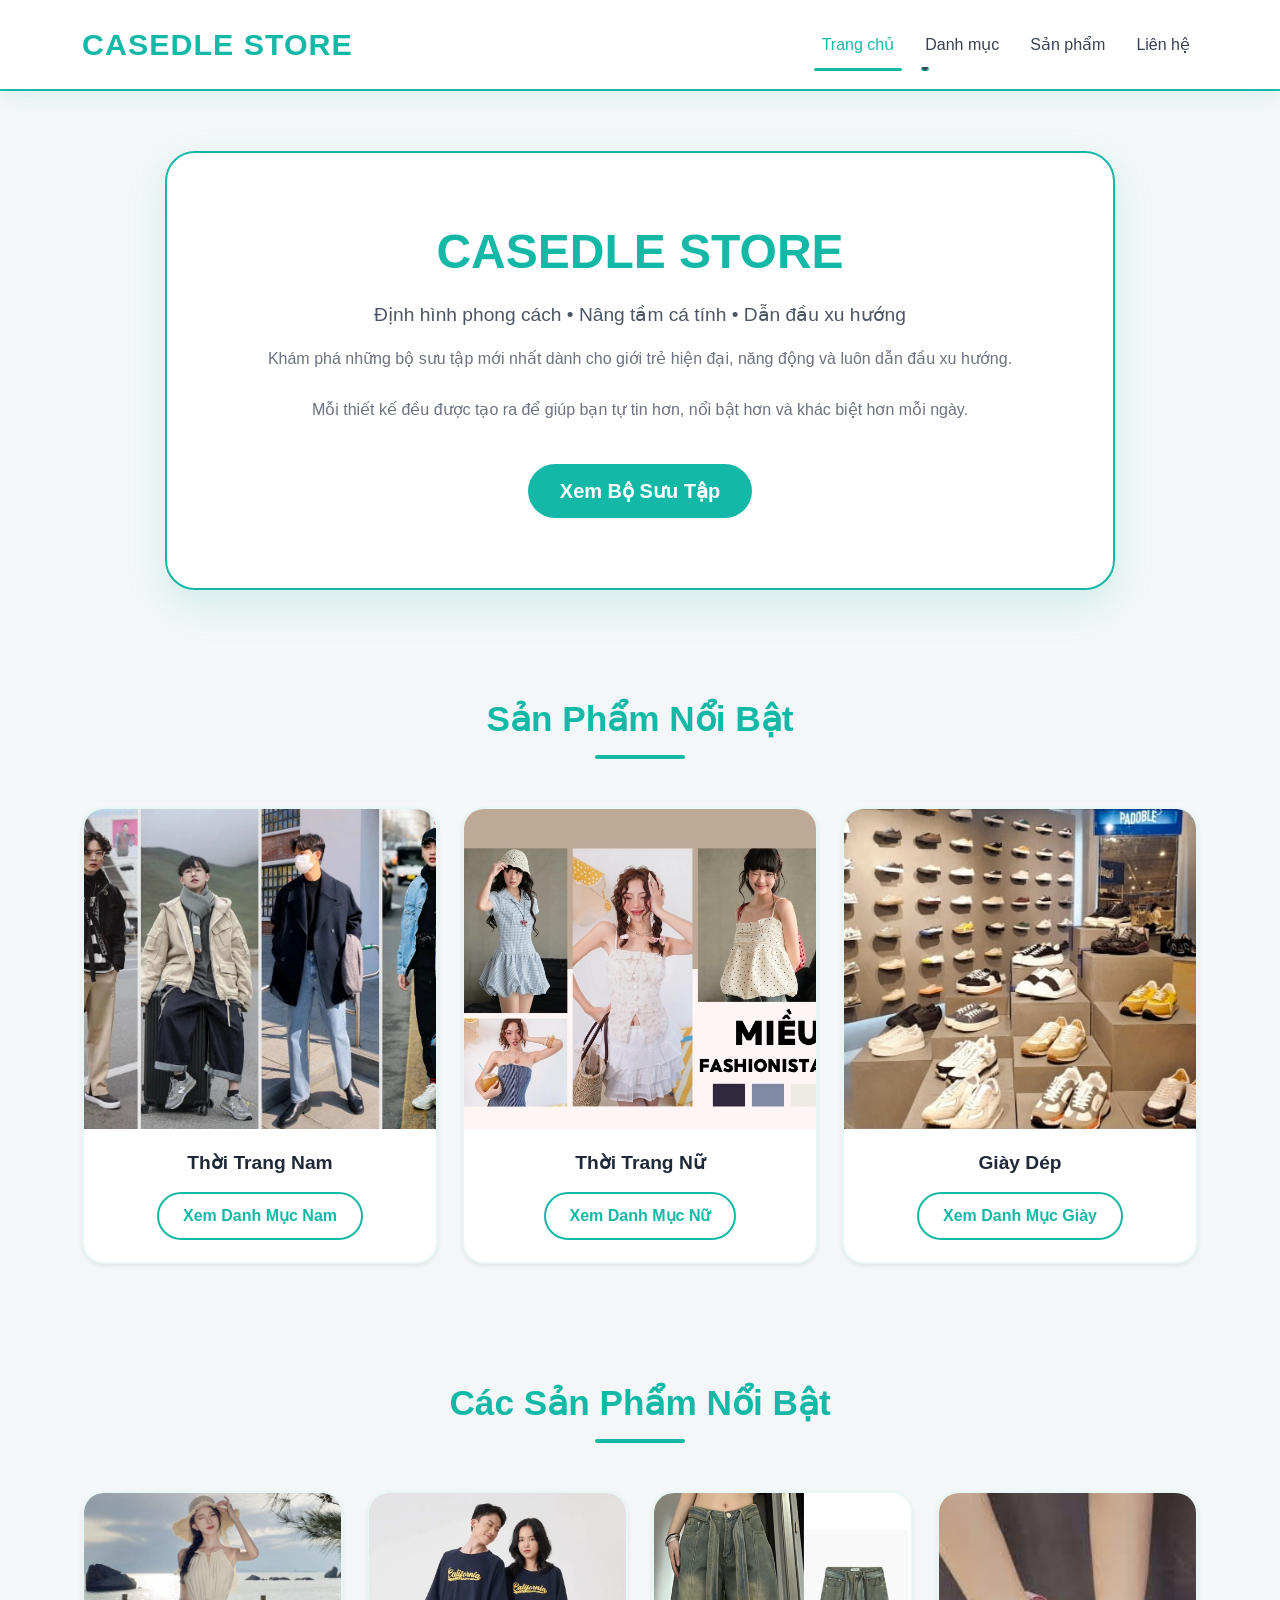
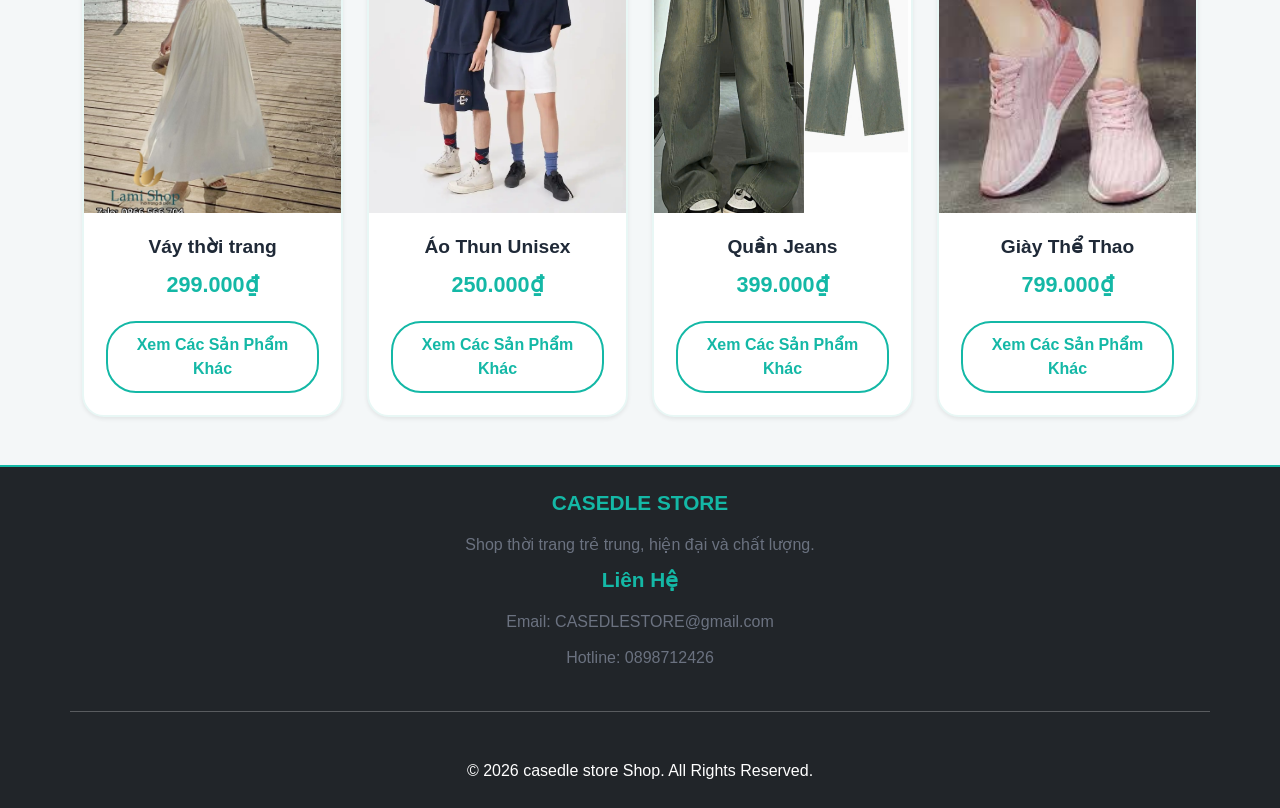
==== commit 45a2dafc: "tre" ====
--- a/index.html
+++ b/index.html
@@ -60,11 +60,11 @@
                         </ul>
                     </li>
                 <li class="nav-item">
-                    <a class="nav-link " href="html/sanpham.html">Sản phẩm</a>
+                    <a class="nav-link " href="html/san-pham.html">Sản phẩm</a>
                 </li>
 
                 <li class="nav-item">
-                 <a class="nav-link " href="html/lienhe.html">Liên hệ</a>
+                 <a class="nav-link " href="html/lien-he.html">Liên hệ</a>
                 </li>
             </ul>
         </div>
@@ -85,7 +85,7 @@
             Mỗi thiết kế đều được tạo ra để giúp bạn tự tin hơn, nổi bật hơn và khác biệt hơn mỗi ngày.
         </p>
 
-        <a href="html/sanpham.html" class="btn btn-warning btn-lg mt-3">
+        <a href="html/san-pham.html" class="btn btn-warning btn-lg mt-3">
             Xem Bộ Sưu Tập
         </a>
     </div>
@@ -184,7 +184,7 @@
                     <h5>Váy thời trang</h5>
                     <p class="text-danger fw-bold">299.000₫</p>
 
-                    <a href="html/sanpham.html" class="btn btn-outline-dark w-100">
+                    <a href="html/san-pham.html" class="btn btn-outline-dark w-100">
                         Xem Các Sản Phẩm Khác
                     </a>
                 </div>
@@ -201,7 +201,7 @@
                     <h5>Áo Thun Unisex</h5>
                     <p class="text-danger fw-bold">250.000₫</p>
 
-                    <a href="html/sanpham.html" class="btn btn-outline-dark w-100">
+                    <a href="html/san-pham.html" class="btn btn-outline-dark w-100">
                         Xem Các Sản Phẩm Khác
                     </a>
                 </div>
@@ -218,7 +218,7 @@
                     <h5>Quần Jeans</h5>
                     <p class="text-danger fw-bold">399.000₫</p>
 
-                    <a href="html/sanpham.html" class="btn btn-outline-dark w-100">
+                    <a href="html/san-pham.html" class="btn btn-outline-dark w-100">
                         Xem Các Sản Phẩm Khác
                     </a>
                 </div>
@@ -235,7 +235,7 @@
                     <h5>Giày Thể Thao</h5>
                     <p class="text-danger fw-bold">799.000₫</p>
 
-                    <a href="html/sanpham.html" class="btn btn-outline-dark w-100">
+                    <a href="html/san-pham.html" class="btn btn-outline-dark w-100">
                         Xem Các Sản Phẩm Khác
                     </a>
                 </div>
--- a/css/style1.css
+++ b/css/style1.css
@@ -3,187 +3,350 @@
     margin:0;
     padding:0;
     box-sizing:border-box;
+    scroll-behavior:smooth;
+    
 }
 
 body{
     font-family:'Segoe UI',sans-serif;
-    background:#0f0f0f;
-    color:white;
-}
+    background:#f4f7f8;
+    color:#1f2937;
+    line-height:1.6;
+}
+
+
 
 .navbar{
-    background:#000 !important;
-    box-shadow:0 2px 15px rgba(168,85,247,.2);
+    background:#fff !important;
+    padding:15px 0;
+    box-shadow:0 5px 20px rgba(20,184,166,.12);
+    border-bottom:2px solid #14b8a6;
 }
 
 .navbar-brand{
-    color:#a855f7 !important;
-    font-size:1.8rem;
-    font-weight:bold;
+    font-size:1.9rem;
+    font-weight:700;
+    color:#14b8a6 !important;
+    letter-spacing:1px;
 }
 
 .nav-link{
-    color:white !important;
+    color:#374151 !important;
+    font-weight:500;
     margin-left:15px;
     transition:.3s;
+    position:relative;
+}
+
+.nav-link::after{
+    content:"";
+    position:absolute;
+    left:0;
+    bottom:-6px;
+    width:0;
+    height:3px;
+    background:#14b8a6;
+    border-radius:10px;
+    transition:.3s;
+}
+
+.nav-link:hover::after,
+.nav-link.active::after{
+    width:100%;
 }
 
 .nav-link:hover,
 .nav-link.active{
-    color:#a855f7 !important;
-}
-
-.hero{
-    min-height: 50vh; 
-    display: flex;
-    justify-content: center;
-    align-items: center;
-    text-align: center;
-    padding: 40px 20px;
-}
-.hero .container{
-    background: #111;
-    padding: 50px 30px;
-    border-radius: 20px;
-    border: 2px solid #a855f7;
-    box-shadow: 0 0 25px rgba(168,85,247,0.3);
-    max-width: 900px;
-}
-
-.hero h1{
-    font-size: 2.8rem; 
-    color: #a855f7;
-}
-
-.hero .lead{
-    font-size: 1.1rem;
-    margin-top: 10px;
-}
-
-.hero p{
-    font-size: 0.95rem;
-    margin-bottom: 15px;
-}
-
-.hero .btn{
-    padding: 10px 25px;
-    font-size: 1rem;
-}
-
-
-.btn-warning{
-    background:#a855f7;
-    border:none;
-    color:white;
-    font-weight:bold;
-    padding:12px 30px;
-    border-radius:30px;
-}
-
-.btn-warning:hover{
-    background:#9333ea;
-    transform:translateY(-3px);
-}
-
-
-h2{
-    color:#a855f7;
-    font-weight:bold;
-}
-
-
-.card{
-    background:#181818;
+    color:#14b8a6 !important;
+}
+
+
+.dropdown-menu{
     border:none;
     border-radius:15px;
+    background:#fff;
+    box-shadow:0 10px 25px rgba(0,0,0,.08);
     overflow:hidden;
-    transition:.4s;
+}
+
+.dropdown-item{
+    color:#374151;
+    padding:10px 18px;
+    transition:.3s;
+}
+
+.dropdown-item:hover{
+    background:#14b8a6;
+    color:#fff;
+}
+
+.hero{
+    min-height:60vh;
+    display:flex;
+    align-items:center;
+    justify-content:center;
+    text-align:center;
+    padding:60px 20px;
+}
+
+.hero .container{
+    max-width:950px;
+    background:#fff;
+    border-radius:30px;
+    border:2px solid #14b8a6;
+    padding:70px 45px;
+    box-shadow:0 15px 40px rgba(20,184,166,.15);
+}
+
+.hero h1{
+    font-size:3rem;
+    color:#14b8a6;
+    font-weight:700;
+    margin-bottom:20px;
+}
+
+.hero .lead{
+    color:#4b5563;
+    font-size:1.2rem;
+    margin-bottom:15px;
+}
+
+.hero p{
+    color:#6b7280;
+    font-size:1rem;
+    margin-bottom:25px;
+}
+
+.btn-warning{
+    background:#14b8a6;
+    border:none;
+    color:#fff;
+    padding:12px 32px;
+    border-radius:40px;
+    font-weight:600;
+    transition:.35s;
+}
+
+.btn-warning:hover{
+    background:#0f9e8a;
+    transform:translateY(-4px);
+    box-shadow:0 10px 20px rgba(20,184,166,.3);
+}
+
+.btn-dark,
+.btn-outline-dark{
+    background:#fff;
+    border:2px solid #14b8a6;
+    color:#14b8a6;
+    border-radius:30px;
+    padding:10px 24px;
+    transition:.3s;
+}
+
+.btn-dark:hover,
+.btn-outline-dark:hover{
+    background:#14b8a6;
+    color:#fff;
+}
+
+section{
+    padding:70px 0;
+}
+
+h2{
+    text-align:center;
+    color:#14b8a6;
+    font-size:2.2rem;
+    font-weight:700;
+    margin-bottom:50px;
+    position:relative;
+}
+
+h2::after{
+    content:"";
+    width:90px;
+    height:4px;
+    background:#14b8a6;
+    display:block;
+    margin:15px auto;
+    border-radius:20px;
+}
+
+.product-section{
+    padding:70px 0;
+}
+
+.row{
+    row-gap:30px;
+}
+
+
+.card{
+    background:#ffffff;
+    border:2px solid #e8f7f5;
+    border-radius:22px;
+    overflow:hidden;
+    transition:.35s ease;
+    box-shadow:0 8px 25px rgba(0,0,0,.08);
+    height:100%;
 }
 
 .card:hover{
     transform:translateY(-10px);
-    box-shadow:0 0 25px rgba(168,85,247,.4);
-}
-
+    border-color:#14b8a6;
+    box-shadow:0 18px 40px rgba(20,184,166,.22);
+}
+
+.card-img-top,
 .card img{
-    height:280px;
+    width:100%;
+    height:320px;
     object-fit:cover;
-}
+    transition:.5s;
+}
+
+.card:hover img{
+    transform:scale(1.08);
+}
+
 
 .card-body{
-    color:white;
-}
-
+    text-align:center;
+    padding:22px;
+}
+
+.card-title,
 .card h5{
-    color:#fff;
+    font-size:1.2rem;
+    font-weight:700;
+    color:#1f2937;
+    margin-bottom:10px;
+}
+
+.card-text{
+    color:#6b7280;
+    font-size:.95rem;
+    margin-bottom:15px;
+    min-height:45px;
 }
 
 .text-danger{
-    color:#a855f7 !important;
-}
-
-.btn-dark,
-.btn-outline-dark{
-    border:1px solid #a855f7;
-    color:#a855f7;
-    background:transparent;
-}
-
-.btn-dark:hover,
-.btn-outline-dark:hover{
-    background:#a855f7;
-    color:white;
-}
-
-
-section{
-    padding-top:40px;
+    color:#14b8a6 !important;
+    font-size:1.35rem;
+    font-weight:bold;
+    display:block;
+    margin-bottom:18px;
+}
+
+
+.card .btn{
+    border-radius:30px;
+    padding:10px 24px;
+    font-weight:600;
+}
+
+.card-img{
+    overflow:hidden;
+}
+
+.card img{
+    display:block;
+}
+
+
+.badge{
+    background:#14b8a6;
+    color:#fff;
+    border-radius:30px;
+    padding:6px 14px;
+    font-weight:500;
+}
+
+
+.price{
+    color:#14b8a6;
+    font-size:1.4rem;
+    font-weight:700;
+}
+
+
+.form-control{
+    border-radius:30px;
+    border:2px solid #d1fae5;
+    padding:10px 18px;
+}
+
+.form-control:focus{
+    border-color:#14b8a6;
+    box-shadow:0 0 0 .2rem rgba(20,184,166,.15);
 }
 
 
 footer{
-    background: #000;
-    color: white;
-    text-align: center;
-    padding: 30px 0;
+    background:#ffffff;
+    border-top:2px solid #14b8a6;
+    padding:50px 20px;
+    text-align:center;
+}
+
+footer .row{
+    display:flex;
+    justify-content:center;
+    align-items:center;
+    text-align:center;
 }
 
 footer .col-md-4{
-    margin: auto;
+    display:flex;
+    flex-direction:column;
+    justify-content:center;
+    align-items:center;
 }
 
 footer h5{
-    color: #a855f7;
-    margin-bottom: 10px;
+    color:#14b8a6;
+    font-size:1.3rem;
+    font-weight:700;
+    margin-bottom:15px;
 }
 
 footer p{
-    margin-bottom: 5px;
-}
-@media(max-width:768px){
-
-    .hero h1{
-        font-size:2.5rem;
-    }
-
-    .hero .lead{
-        font-size:1rem;
-    }
-
-    .card img{
-        height:220px;
-    }
-}
-.dropdown-menu{
-    background:#111;
-    border:1px solid #a855f7;
-}
-
-.dropdown-item{
-    color:white;
-}
-
-.dropdown-item:hover{
-    background:#a855f7;
-    color:white;
+    color:#6b7280;
+    margin-bottom:8px;
+    line-height:1.8;
+}
+
+
+::-webkit-scrollbar{
+    width:10px;
+}
+
+::-webkit-scrollbar-track{
+    background:#edf2f7;
+}
+
+::-webkit-scrollbar-thumb{
+    background:#14b8a6;
+    border-radius:30px;
+}
+
+::-webkit-scrollbar-thumb:hover{
+    background:#0f9e8a;
+}
+
+
+::selection{
+    background:#14b8a6;
+    color:#fff;
+}
+.text-center{
+    text-align:center;
+}
+
+.shadow-custom{
+    box-shadow:0 10px 30px rgba(20,184,166,.15);
+}
+
+.rounded-custom{
+    border-radius:20px;
 }
